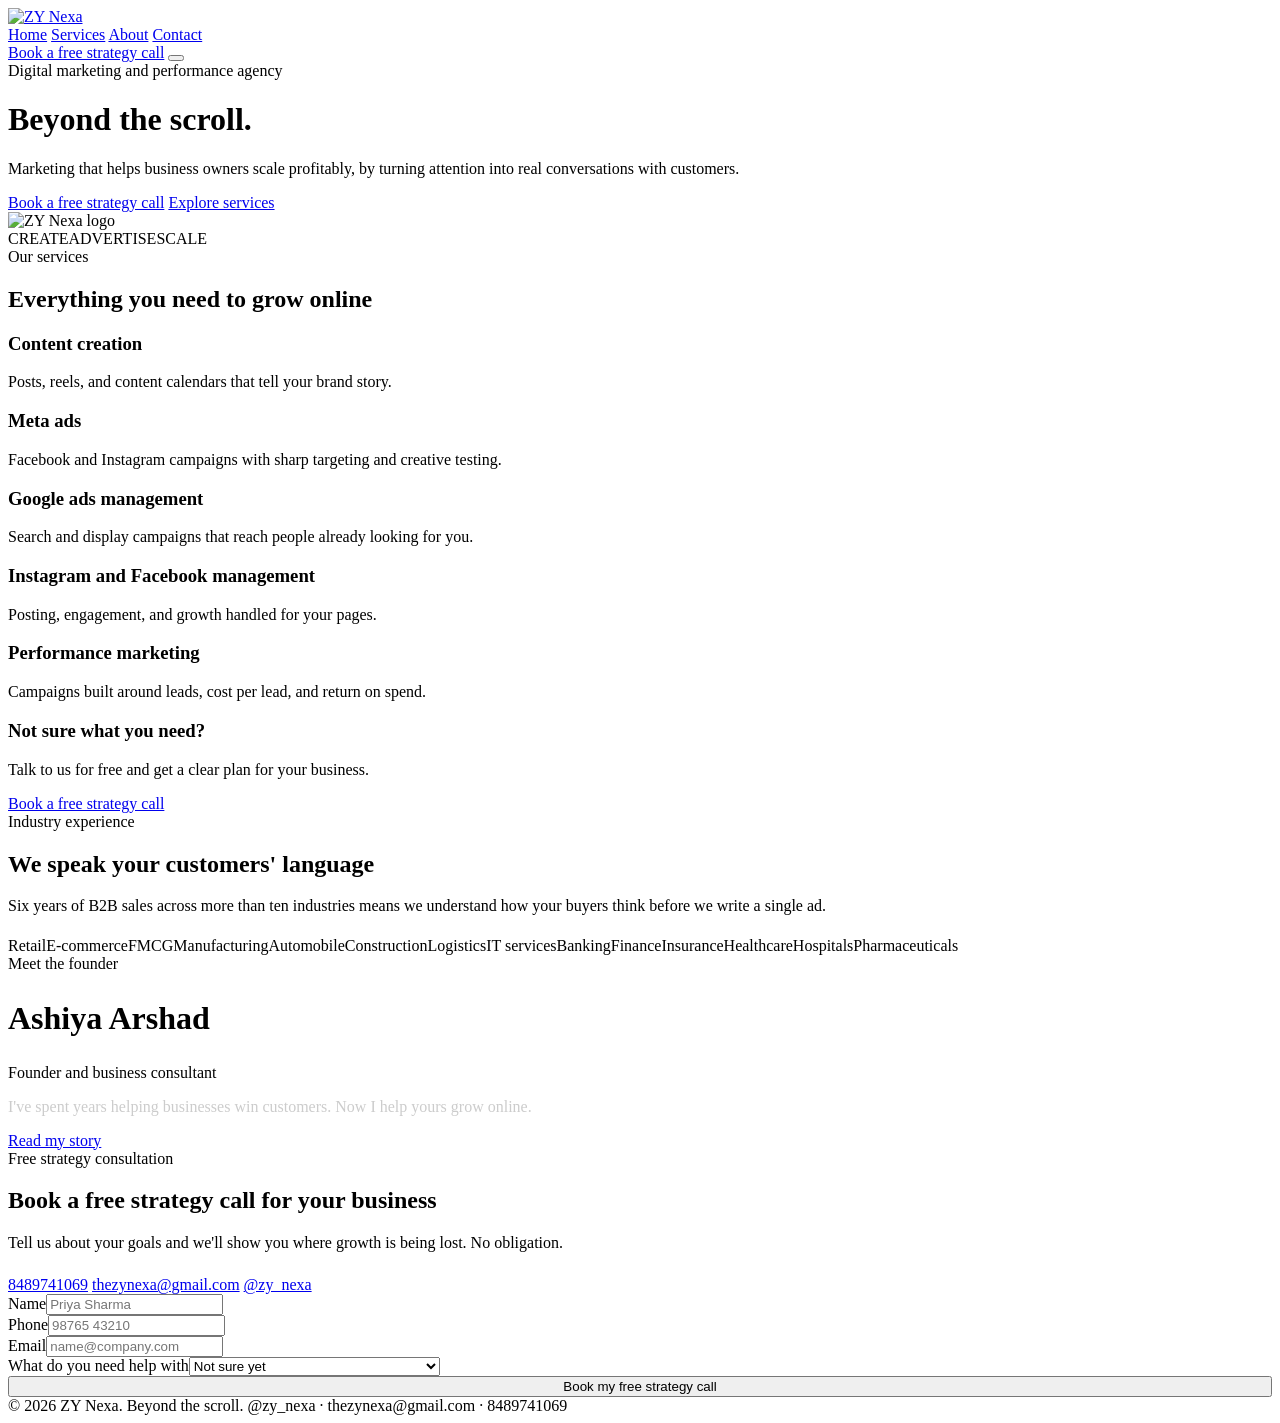
==== index.html @ 35b95df3 "Add files via upload" ====
<!DOCTYPE html>
<html lang="en">
<head>
<meta charset="utf-8">
<meta name="viewport" content="width=device-width, initial-scale=1">
<title>ZY Nexa | Beyond the scroll</title>
<meta name="description" content="ZY Nexa helps business owners scale profitably with content creation, Meta ads, Google ads, and performance marketing. Book a free strategy call.">
<link rel="icon" type="image/png" href="images/favicon.png">
<link rel="stylesheet" href="css/icons.css">
<link rel="stylesheet" href="css/style.css">
</head>
<body>

<header>
  <div class="wrap nav-row">
    <a href="index.html" class="logo" aria-label="ZY Nexa home"><img src="images/logo.png" alt="ZY Nexa"></a>
    <nav id="nav">
      <a href="index.html" class="on">Home</a>
      <a href="services.html">Services</a>
      <a href="about.html">About</a>
      <a href="contact.html">Contact</a>
    </nav>
    <a href="contact.html" class="btn btn-w hide-m">Book a free strategy call</a>
    <button class="menu" id="menu" aria-label="Menu"><i class="ti ti-menu-2"></i></button>
  </div>
</header>

<main>
  <div class="wrap">
    <div class="hero">
      <div>
        <div class="eyebrow">Digital marketing and performance agency</div>
        <h1>Beyond the scroll.</h1>
        <p class="lead">Marketing that helps business owners scale profitably, by turning attention into real conversations with customers.</p>
        <div class="cta-row">
          <a href="contact.html" class="btn btn-w">Book a free strategy call</a>
          <a href="services.html" class="btn btn-o">Explore services</a>
        </div>
      </div>
      <div class="brand-card">
        <img src="images/logo.png" alt="ZY Nexa logo">
        <div class="row"><span>CREATE</span><span>ADVERTISE</span><span>SCALE</span></div>
      </div>
    </div>
  </div>

  <section class="sec"><div class="wrap">
    <div class="eyebrow">Our services</div>
    <h2>Everything you need to grow online</h2>
    <div class="grid3">
      <div class="card"><i class="ti ti-camera"></i><h3>Content creation</h3><p>Posts, reels, and content calendars that tell your brand story.</p></div>
      <div class="card"><i class="ti ti-brand-meta"></i><h3>Meta ads</h3><p>Facebook and Instagram campaigns with sharp targeting and creative testing.</p></div>
      <div class="card"><i class="ti ti-brand-google"></i><h3>Google ads management</h3><p>Search and display campaigns that reach people already looking for you.</p></div>
      <div class="card"><i class="ti ti-brand-instagram"></i><h3>Instagram and Facebook management</h3><p>Posting, engagement, and growth handled for your pages.</p></div>
      <div class="card"><i class="ti ti-target-arrow"></i><h3>Performance marketing</h3><p>Campaigns built around leads, cost per lead, and return on spend.</p></div>
      <div class="card white"><h3>Not sure what you need?</h3><p>Talk to us for free and get a clear plan for your business.</p><a href="contact.html">Book a free strategy call</a></div>
    </div>
  </div></section>

  <section class="sec"><div class="wrap two">
    <div>
      <div class="eyebrow">Industry experience</div>
      <h2>We speak your customers' language</h2>
      <p class="muted" style="margin-top:18px">Six years of B2B sales across more than ten industries means we understand how your buyers think before we write a single ad.</p>
    </div>
    <div class="tags" style="padding-top:6px"><span class="tag">Retail</span><span class="tag">E-commerce</span><span class="tag">FMCG</span><span class="tag">Manufacturing</span><span class="tag">Automobile</span><span class="tag">Construction</span><span class="tag">Logistics</span><span class="tag">IT services</span><span class="tag">Banking</span><span class="tag">Finance</span><span class="tag">Insurance</span><span class="tag">Healthcare</span><span class="tag">Hospitals</span><span class="tag">Pharmaceuticals</span></div>
  </div></section>

  <section class="sec"><div class="wrap founder">
    <div>
      <div class="eyebrow" style="margin-bottom:8px">Meet the founder</div>
      <h2 style="font-size:32px">Ashiya Arshad</h2>
      <p class="muted">Founder and business consultant</p>
      <p style="margin-top:14px;color:#ccc;max-width:640px">I've spent years helping businesses win customers. Now I help yours grow online.</p>
    </div>
    <a href="about.html" class="btn btn-o">Read my story</a>
  </div></section>

  <section class="sec"><div class="wrap two">
    <div>
      <div class="eyebrow">Free strategy consultation</div>
      <h2>Book a free strategy call for your business</h2>
      <p class="muted" style="margin-top:20px">Tell us about your goals and we'll show you where growth is being lost. No obligation.</p>
      <div class="ci" style="margin-top:24px">
        <a href="tel:+918489741069"><i class="ti ti-phone"></i>8489741069</a>
        <a href="mailto:thezynexa@gmail.com"><i class="ti ti-mail"></i>thezynexa@gmail.com</a>
        <a href="https://instagram.com/zy_nexa" target="_blank" rel="noopener"><i class="ti ti-brand-instagram"></i>@zy_nexa</a>
      </div>
    </div>
    <form class="form lead-form" novalidate>
      <input type="hidden" name="source" value="home">
      <div class="f2"><div><label>Name</label><input name="name" type="text" placeholder="Priya Sharma"><div class="err" data-err="name"></div></div><div><label>Phone</label><input name="phone" type="tel" placeholder="98765 43210"><div class="err" data-err="phone"></div></div></div>
      <div class="f2"><div><label>Email</label><input name="email" type="email" placeholder="name@company.com"><div class="err" data-err="email"></div></div><div><label>What do you need help with</label><select name="service"><option>Not sure yet</option><option>Content creation</option><option>Meta ads</option><option>Google ads management</option><option>Instagram and Facebook management</option><option>Performance marketing</option></select></div></div>
      <button type="submit" class="btn btn-w" style="width:100%" data-label="Book my free strategy call">Book my free strategy call</button>
      <div class="msg"></div>
    </form>
  </div></section>
</main>

<footer><div class="wrap foot">
  <span>&copy; <span id="yr">2026</span> ZY Nexa. Beyond the scroll.</span>
  <span>@zy_nexa &middot; thezynexa@gmail.com &middot; 8489741069</span>
</div></footer>

<script src="js/main.js"></script>
</body>
</html>
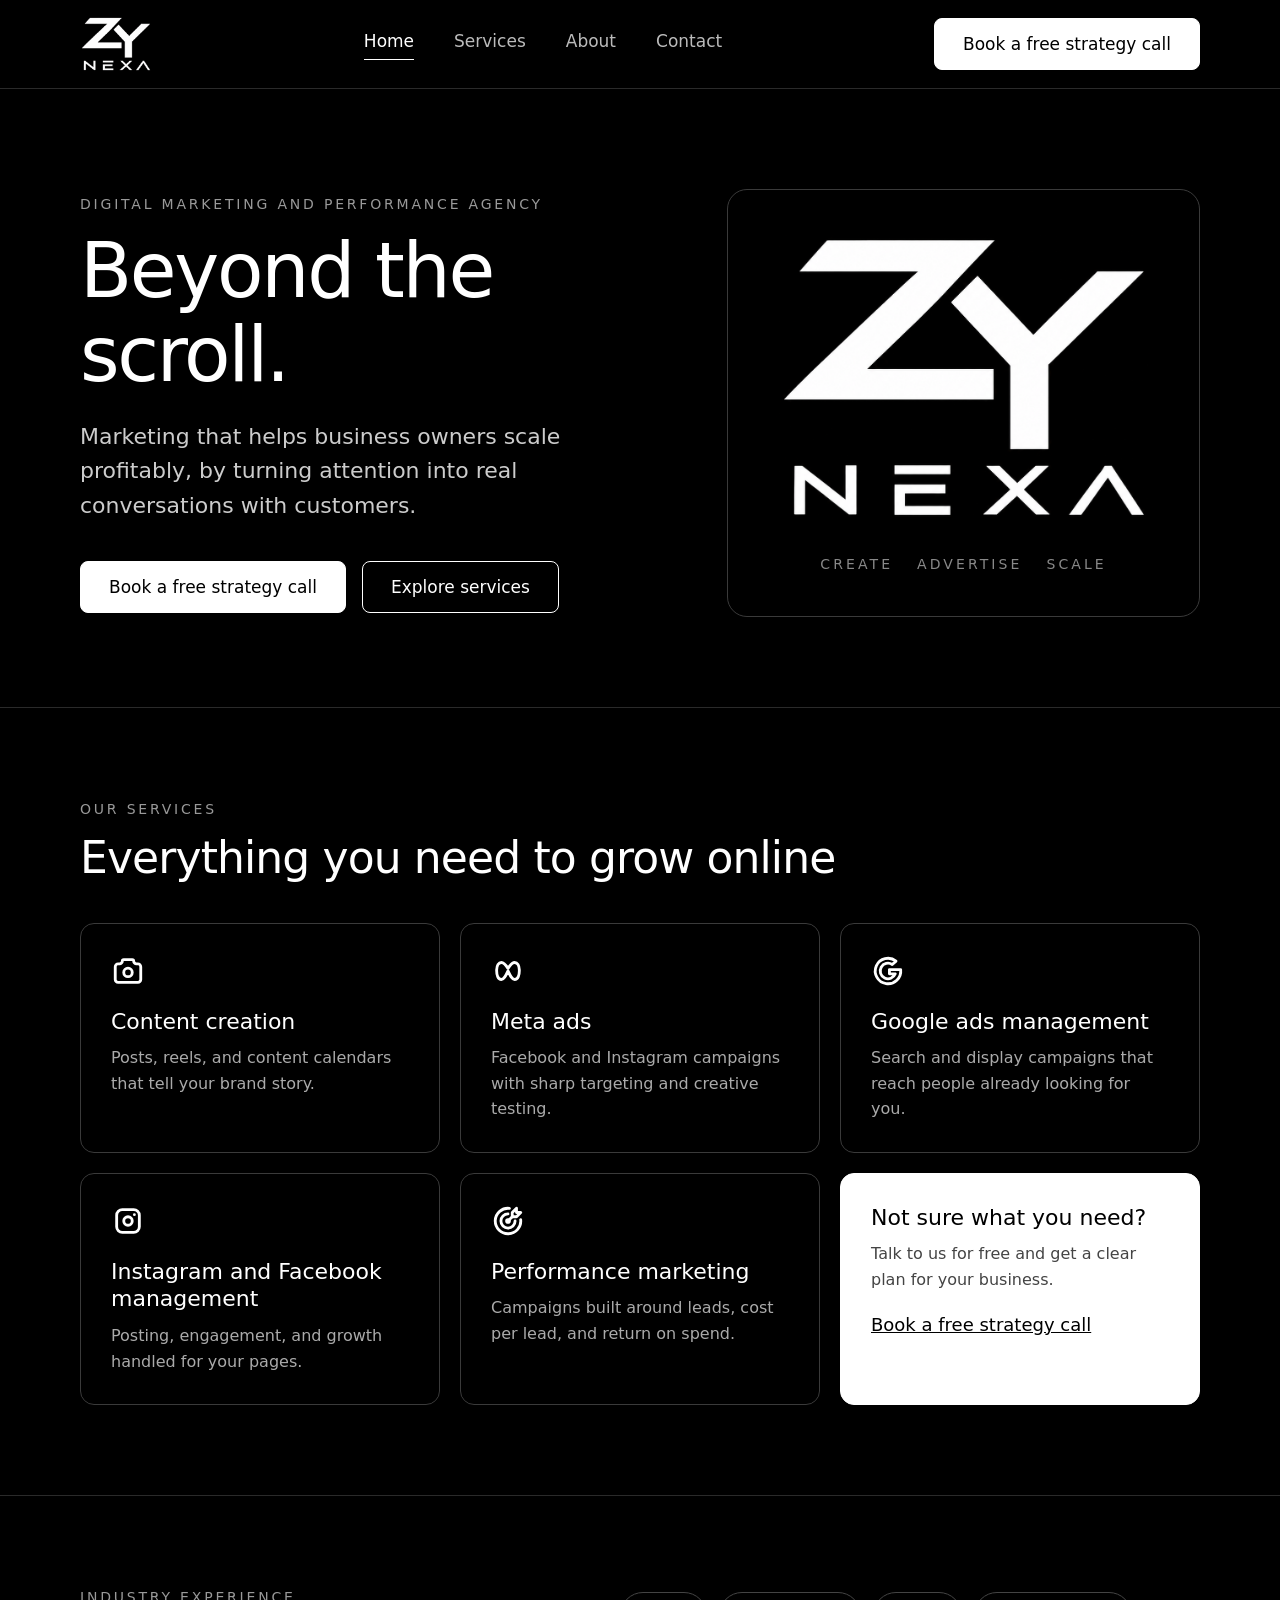
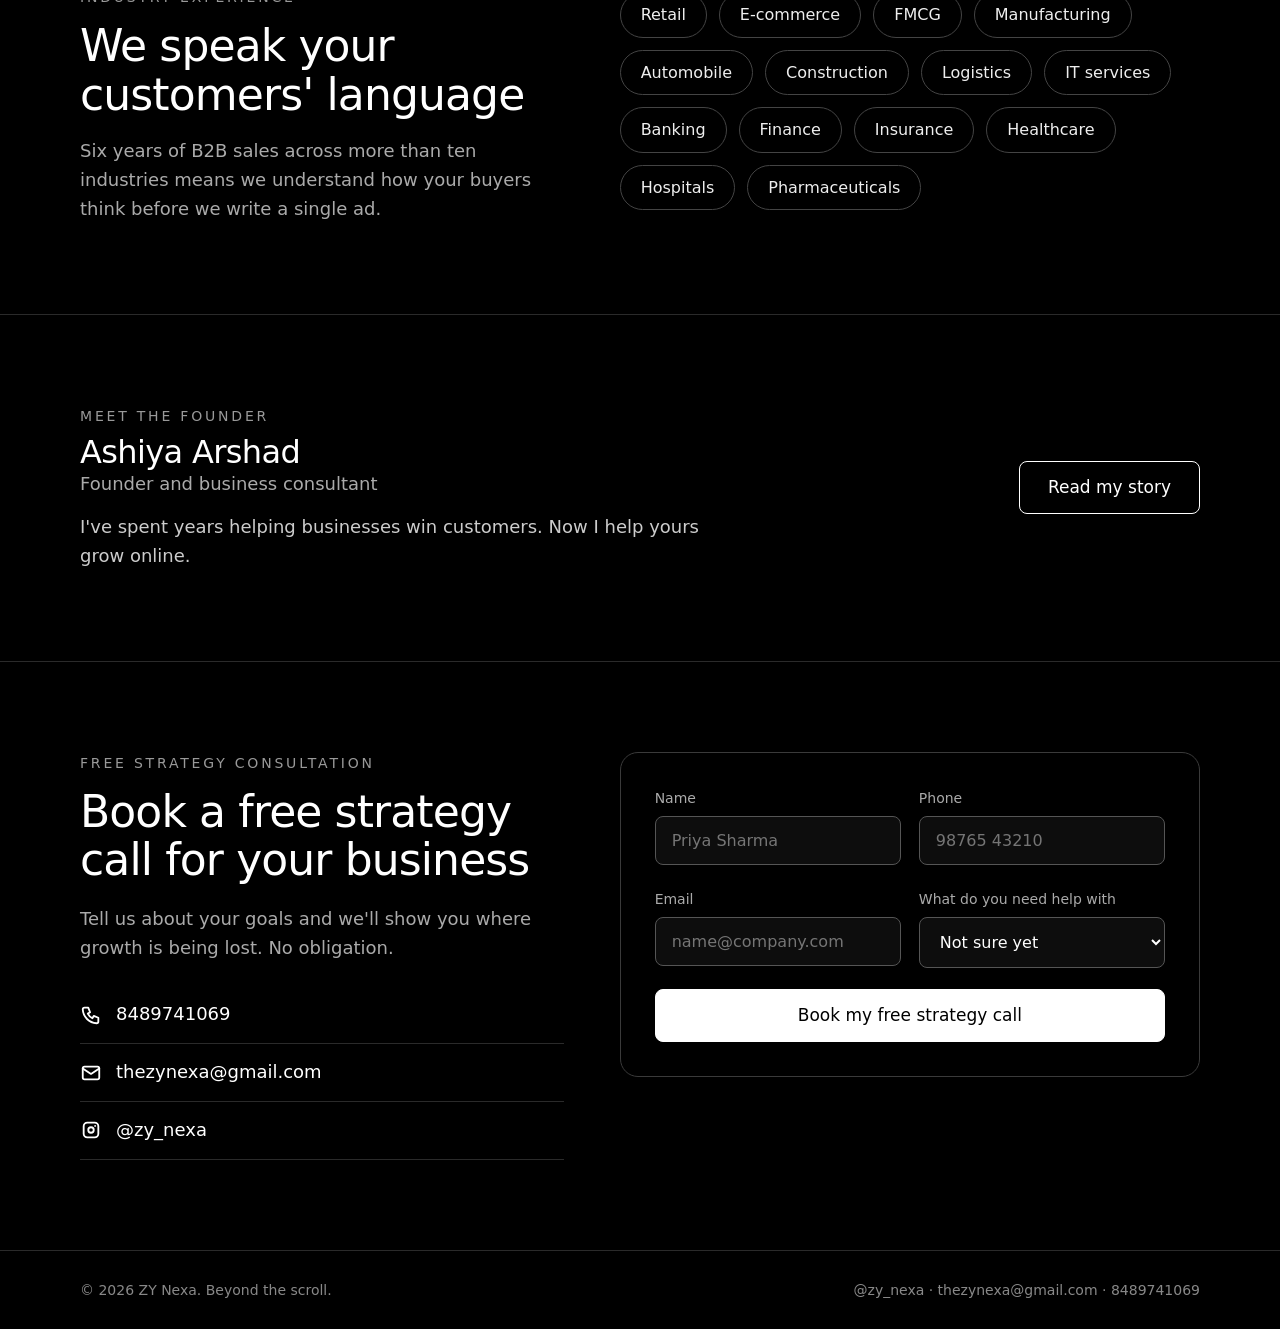
==== commit 3f07023d: "Add files via upload" ====
--- a/index.html
+++ b/index.html
@@ -5,15 +5,15 @@
 <meta name="viewport" content="width=device-width, initial-scale=1">
 <title>ZY Nexa | Beyond the scroll</title>
 <meta name="description" content="ZY Nexa helps business owners scale profitably with content creation, Meta ads, Google ads, and performance marketing. Book a free strategy call.">
-<link rel="icon" type="image/png" href="images/favicon.png">
-<link rel="stylesheet" href="css/icons.css">
-<link rel="stylesheet" href="css/style.css">
+<link rel="icon" type="image/png" href="favicon.png">
+<link rel="stylesheet" href="icons.css">
+<link rel="stylesheet" href="style.css">
 </head>
 <body>
 
 <header>
   <div class="wrap nav-row">
-    <a href="index.html" class="logo" aria-label="ZY Nexa home"><img src="images/logo.png" alt="ZY Nexa"></a>
+    <a href="index.html" class="logo" aria-label="ZY Nexa home"><img src="logo.png" alt="ZY Nexa"></a>
     <nav id="nav">
       <a href="index.html" class="on">Home</a>
       <a href="services.html">Services</a>
@@ -38,7 +38,7 @@
         </div>
       </div>
       <div class="brand-card">
-        <img src="images/logo.png" alt="ZY Nexa logo">
+        <img src="logo.png" alt="ZY Nexa logo">
         <div class="row"><span>CREATE</span><span>ADVERTISE</span><span>SCALE</span></div>
       </div>
     </div>
@@ -102,6 +102,6 @@
   <span>@zy_nexa &middot; thezynexa@gmail.com &middot; 8489741069</span>
 </div></footer>
 
-<script src="js/main.js"></script>
+<script src="main.js"></script>
 </body>
 </html>
--- a/icons.css
+++ b/icons.css
@@ -0,0 +1,15 @@
+/* ZY Nexa icons: line icons drawn as CSS masks, no external files needed */
+.ti{display:inline-block;width:1em;height:1em;vertical-align:-.125em;background-color:currentColor;-webkit-mask:var(--i) center/contain no-repeat;mask:var(--i) center/contain no-repeat;flex-shrink:0}
+.ti-check{--i:url("data:image/svg+xml,%3Csvg%20xmlns%3D%22http%3A//www.w3.org/2000/svg%22%20viewBox%3D%220%200%2024%2024%22%20fill%3D%22none%22%20stroke%3D%22%23000%22%20stroke-width%3D%222%22%20stroke-linecap%3D%22round%22%20stroke-linejoin%3D%22round%22%3E%3Cpath%20d%3D%22M5%2012l5%205l10%20-10%22/%3E%3C/svg%3E")}
+.ti-menu-2{--i:url("data:image/svg+xml,%3Csvg%20xmlns%3D%22http%3A//www.w3.org/2000/svg%22%20viewBox%3D%220%200%2024%2024%22%20fill%3D%22none%22%20stroke%3D%22%23000%22%20stroke-width%3D%222%22%20stroke-linecap%3D%22round%22%20stroke-linejoin%3D%22round%22%3E%3Cpath%20d%3D%22M4%206h16M4%2012h16M4%2018h16%22/%3E%3C/svg%3E")}
+.ti-phone{--i:url("data:image/svg+xml,%3Csvg%20xmlns%3D%22http%3A//www.w3.org/2000/svg%22%20viewBox%3D%220%200%2024%2024%22%20fill%3D%22none%22%20stroke%3D%22%23000%22%20stroke-width%3D%222%22%20stroke-linecap%3D%22round%22%20stroke-linejoin%3D%22round%22%3E%3Cpath%20d%3D%22M5%204h4l2%205l-2.5%201.5a11%2011%200%200%200%205%205l1.5%20-2.5l5%202v4a2%202%200%200%201%20-2%202a16%2016%200%200%201%20-15%20-15a2%202%200%200%201%202%20-2%22/%3E%3C/svg%3E")}
+.ti-mail{--i:url("data:image/svg+xml,%3Csvg%20xmlns%3D%22http%3A//www.w3.org/2000/svg%22%20viewBox%3D%220%200%2024%2024%22%20fill%3D%22none%22%20stroke%3D%22%23000%22%20stroke-width%3D%222%22%20stroke-linecap%3D%22round%22%20stroke-linejoin%3D%22round%22%3E%3Crect%20x%3D%223%22%20y%3D%225%22%20width%3D%2218%22%20height%3D%2214%22%20rx%3D%222%22/%3E%3Cpath%20d%3D%22M3%207l9%206l9%20-6%22/%3E%3C/svg%3E")}
+.ti-camera{--i:url("data:image/svg+xml,%3Csvg%20xmlns%3D%22http%3A//www.w3.org/2000/svg%22%20viewBox%3D%220%200%2024%2024%22%20fill%3D%22none%22%20stroke%3D%22%23000%22%20stroke-width%3D%222%22%20stroke-linecap%3D%22round%22%20stroke-linejoin%3D%22round%22%3E%3Cpath%20d%3D%22M5%207h1a2%202%200%200%200%202%20-2a1%201%200%200%201%201%20-1h6a1%201%200%200%201%201%201a2%202%200%200%200%202%202h1a2%202%200%200%201%202%202v9a2%202%200%200%201%20-2%202h-14a2%202%200%200%201%20-2%20-2v-9a2%202%200%200%201%202%20-2%22/%3E%3Ccircle%20cx%3D%2212%22%20cy%3D%2213%22%20r%3D%223%22/%3E%3C/svg%3E")}
+.ti-bulb{--i:url("data:image/svg+xml,%3Csvg%20xmlns%3D%22http%3A//www.w3.org/2000/svg%22%20viewBox%3D%220%200%2024%2024%22%20fill%3D%22none%22%20stroke%3D%22%23000%22%20stroke-width%3D%222%22%20stroke-linecap%3D%22round%22%20stroke-linejoin%3D%22round%22%3E%3Cpath%20d%3D%22M3%2012h1m8%20-9v1m8%208h1m-15.4%20-6.4l.7%20.7m12.1%20-.7l-.7%20.7%22/%3E%3Cpath%20d%3D%22M9%2016a5%205%200%201%201%206%200a3.5%203.5%200%200%200%20-1%203a2%202%200%200%201%20-4%200a3.5%203.5%200%200%200%20-1%20-3%22/%3E%3Cpath%20d%3D%22M9.7%2017h4.6%22/%3E%3C/svg%3E")}
+.ti-chart-line{--i:url("data:image/svg+xml,%3Csvg%20xmlns%3D%22http%3A//www.w3.org/2000/svg%22%20viewBox%3D%220%200%2024%2024%22%20fill%3D%22none%22%20stroke%3D%22%23000%22%20stroke-width%3D%222%22%20stroke-linecap%3D%22round%22%20stroke-linejoin%3D%22round%22%3E%3Cpath%20d%3D%22M4%2019h16%22/%3E%3Cpath%20d%3D%22M4%2015l4%20-6l4%202l4%20-5l4%204%22/%3E%3C/svg%3E")}
+.ti-users{--i:url("data:image/svg+xml,%3Csvg%20xmlns%3D%22http%3A//www.w3.org/2000/svg%22%20viewBox%3D%220%200%2024%2024%22%20fill%3D%22none%22%20stroke%3D%22%23000%22%20stroke-width%3D%222%22%20stroke-linecap%3D%22round%22%20stroke-linejoin%3D%22round%22%3E%3Ccircle%20cx%3D%229%22%20cy%3D%227%22%20r%3D%224%22/%3E%3Cpath%20d%3D%22M3%2021v-2a4%204%200%200%201%204%20-4h4a4%204%200%200%201%204%204v2%22/%3E%3Cpath%20d%3D%22M16%203.13a4%204%200%200%201%200%207.75%22/%3E%3Cpath%20d%3D%22M21%2021v-2a4%204%200%200%200%20-3%20-3.85%22/%3E%3C/svg%3E")}
+.ti-target-arrow{--i:url("data:image/svg+xml,%3Csvg%20xmlns%3D%22http%3A//www.w3.org/2000/svg%22%20viewBox%3D%220%200%2024%2024%22%20fill%3D%22none%22%20stroke%3D%22%23000%22%20stroke-width%3D%222%22%20stroke-linecap%3D%22round%22%20stroke-linejoin%3D%22round%22%3E%3Ccircle%20cx%3D%2212%22%20cy%3D%2212%22%20r%3D%221%22/%3E%3Cpath%20d%3D%22M12%207a5%205%200%201%200%205%205%22/%3E%3Cpath%20d%3D%22M13%203.055a9%209%200%201%200%207.941%207.945%22/%3E%3Cpath%20d%3D%22M15%206v3h3l3%20-3h-3v-3z%22/%3E%3Cpath%20d%3D%22M15%209l-3%203%22/%3E%3C/svg%3E")}
+.ti-brand-instagram{--i:url("data:image/svg+xml,%3Csvg%20xmlns%3D%22http%3A//www.w3.org/2000/svg%22%20viewBox%3D%220%200%2024%2024%22%20fill%3D%22none%22%20stroke%3D%22%23000%22%20stroke-width%3D%222%22%20stroke-linecap%3D%22round%22%20stroke-linejoin%3D%22round%22%3E%3Crect%20x%3D%224%22%20y%3D%224%22%20width%3D%2216%22%20height%3D%2216%22%20rx%3D%224%22/%3E%3Ccircle%20cx%3D%2212%22%20cy%3D%2212%22%20r%3D%223%22/%3E%3Cpath%20d%3D%22M16.5%207.5v.01%22/%3E%3C/svg%3E")}
+.ti-brand-whatsapp{--i:url("data:image/svg+xml,%3Csvg%20xmlns%3D%22http%3A//www.w3.org/2000/svg%22%20viewBox%3D%220%200%2024%2024%22%20fill%3D%22none%22%20stroke%3D%22%23000%22%20stroke-width%3D%222%22%20stroke-linecap%3D%22round%22%20stroke-linejoin%3D%22round%22%3E%3Cpath%20d%3D%22M3%2021l1.65%20-3.8a9%209%200%201%201%203.4%202.9l-5.05%20.9%22/%3E%3Cpath%20d%3D%22M9%2010a.5%20.5%200%200%200%201%200v-1a.5%20.5%200%200%200%20-1%200v1a5%205%200%200%200%205%205h1a.5%20.5%200%200%200%200%20-1h-1a.5%20.5%200%200%200%200%201%22/%3E%3C/svg%3E")}
+.ti-brand-google{--i:url("data:image/svg+xml,%3Csvg%20xmlns%3D%22http%3A//www.w3.org/2000/svg%22%20viewBox%3D%220%200%2024%2024%22%20fill%3D%22none%22%20stroke%3D%22%23000%22%20stroke-width%3D%222%22%20stroke-linecap%3D%22round%22%20stroke-linejoin%3D%22round%22%3E%3Cpath%20d%3D%22M20.945%2011a9%209%200%201%201%20-3.284%20-5.997l-2.655%202.392a5.5%205.5%200%201%200%202.119%206.605h-4.125v-3h7.945z%22/%3E%3C/svg%3E")}
+.ti-brand-meta{--i:url("data:image/svg+xml,%3Csvg%20xmlns%3D%22http%3A//www.w3.org/2000/svg%22%20viewBox%3D%220%200%2024%2024%22%20fill%3D%22none%22%20stroke%3D%22%23000%22%20stroke-width%3D%222%22%20stroke-linecap%3D%22round%22%20stroke-linejoin%3D%22round%22%3E%3Cpath%20d%3D%22M12%2010.174c1.766%20-2.784%203.315%20-4.174%204.648%20-4.174c2%200%203.263%202.213%203.352%205.217c.106%203.546%20-.906%206.783%20-3.352%206.783c-1.766%200%20-2.873%20-2.124%20-4.648%20-6.04c-1.775%203.916%20-2.882%206.04%20-4.648%206.04c-2.446%200%20-3.458%20-3.237%20-3.352%20-6.783c.089%20-3.004%201.352%20-5.217%203.352%20-5.217c1.333%200%202.882%201.39%204.648%204.174z%22/%3E%3C/svg%3E")}
--- a/style.css
+++ b/style.css
@@ -0,0 +1,119 @@
+/* ZY Nexa - black and white theme */
+*{box-sizing:border-box;margin:0;padding:0}
+html{scroll-behavior:smooth}
+body{background:#000;color:#fff;font-size:18px;line-height:1.6;font-family:Inter,system-ui,-apple-system,"Segoe UI",Roboto,sans-serif;-webkit-font-smoothing:antialiased}
+a{color:inherit;text-decoration:none}
+img{max-width:100%;display:block}
+ul{list-style:none}
+h1,h2,h3{font-weight:500;line-height:1.1;letter-spacing:-.02em}
+h1{font-size:76px;letter-spacing:-.03em}
+h2{font-size:44px}
+h3{font-size:22px;letter-spacing:0;line-height:1.25}
+.wrap{max-width:1200px;margin:0 auto;padding:0 40px}
+.sec{padding:90px 0;border-top:1px solid #2a2a2a}
+.eyebrow{font-size:14px;letter-spacing:.2em;text-transform:uppercase;color:#999;margin-bottom:14px}
+.lead{font-size:22px;color:#ccc;line-height:1.55}
+.muted{color:#aaa}
+.center{text-align:center}
+
+/* header */
+header{position:sticky;top:0;z-index:10;background:rgba(0,0,0,.94);border-bottom:1px solid #2a2a2a}
+.nav-row{display:flex;align-items:center;justify-content:space-between;gap:24px;height:88px}
+.logo img{height:56px;width:auto}
+nav{display:flex;gap:40px;font-size:17px}
+nav a{color:#bbb;padding-bottom:4px;border-bottom:1px solid transparent}
+nav a.on,nav a:hover{color:#fff;border-bottom-color:#fff}
+.menu{display:none;background:none;border:1px solid #444;color:#fff;border-radius:8px;padding:8px 10px;font-size:22px;cursor:pointer}
+
+/* buttons */
+.btn{display:inline-block;padding:15px 28px;border-radius:8px;font-size:17px;font-weight:500;font-family:inherit;line-height:1.2;border:1px solid #fff;cursor:pointer;transition:background .15s}
+.btn-w{background:#fff;color:#000}
+.btn-w:hover{background:#ddd}
+.btn-o{background:transparent;color:#fff}
+.btn-o:hover{background:#1a1a1a}
+.btn:disabled{opacity:.6;cursor:wait}
+
+/* hero */
+.hero{display:grid;grid-template-columns:1.25fr 1fr;gap:56px;align-items:center;padding:100px 0 90px}
+.hero .lead{margin-top:24px;max-width:560px}
+.cta-row{display:flex;gap:16px;flex-wrap:wrap;margin-top:38px}
+.brand-card{border:1px solid #3a3a3a;border-radius:20px;padding:40px;text-align:center}
+.brand-card img{width:100%;max-width:380px;margin:0 auto}
+.brand-card .row{display:flex;justify-content:center;gap:24px;margin-top:28px;font-size:14px;letter-spacing:.22em;color:#888;flex-wrap:wrap}
+
+/* grids and cards */
+.grid3{display:grid;grid-template-columns:repeat(3,1fr);gap:20px;margin-top:40px}
+.grid4{display:grid;grid-template-columns:repeat(4,1fr);gap:16px;margin-top:30px}
+.card{border:1px solid #3a3a3a;border-radius:14px;padding:30px;transition:border-color .15s}
+.card:hover{border-color:#fff}
+.card i{font-size:34px;display:block;margin-bottom:20px}
+.card p{font-size:16px;color:#aaa;margin-top:10px}
+.card.white{background:#fff;border-color:#fff;color:#000}
+.card.white h3{color:#000}
+.card.white p{color:#444}
+.card.white a{display:inline-block;margin-top:18px;font-weight:500;text-decoration:underline}
+.stat{font-size:34px;font-weight:500}
+.two{display:grid;grid-template-columns:1fr 1.2fr;gap:56px;align-items:start}
+.contact-two{grid-template-columns:1fr 1.1fr}
+.tags{display:flex;flex-wrap:wrap;gap:12px}
+.tag{font-size:16px;border:1px solid #444;border-radius:30px;padding:9px 20px;color:#eee}
+
+/* founder strip */
+.founder{display:grid;grid-template-columns:1fr auto;gap:40px;align-items:center}
+
+/* services */
+.svcs{margin-top:20px}
+.svc{display:grid;grid-template-columns:1.1fr 1fr;gap:56px;padding:44px 0;border-bottom:1px solid #2a2a2a}
+.svc:last-child{border-bottom:none}
+.svc .n{font-size:14px;color:#888;letter-spacing:.14em}
+.svc h3{font-size:30px;margin:10px 0 12px}
+.svc li{font-size:17px;color:#ccc;padding:10px 0;border-bottom:1px solid #2a2a2a;display:flex;gap:12px}
+.svc .btn{margin-top:22px}
+
+/* forms */
+.form{border:1px solid #3a3a3a;border-radius:18px;padding:34px}
+.f2{display:grid;grid-template-columns:1fr 1fr;gap:18px;margin-bottom:18px}
+.form label{display:block;font-size:14px;color:#aaa;margin-bottom:7px}
+.form input,.form select,.form textarea{width:100%;background:#0d0d0d;color:#fff;border:1px solid #555;border-radius:8px;padding:14px 16px;font-size:16px;font-family:inherit;color-scheme:dark}
+.form input:focus,.form select:focus,.form textarea:focus{outline:none;border-color:#fff}
+.err{font-size:14px;margin-top:5px;text-decoration:underline}
+.msg{display:none;margin-top:16px;font-size:15px;border:1px solid #fff;border-radius:8px;padding:14px 16px}
+.msg.ok,.msg.bad{display:block}
+
+/* contact details */
+.ci a{display:flex;gap:14px;padding:14px 0;border-bottom:1px solid #2a2a2a;align-items:center}
+.ci i{font-size:22px}
+.steps li{display:flex;gap:14px;padding:12px 0;font-size:17px;color:#ccc}
+.steps b{color:#888;font-weight:500;min-width:26px}
+
+/* footer */
+footer{border-top:1px solid #2a2a2a;padding:28px 0;font-size:14px;color:#888}
+.foot{display:flex;justify-content:space-between;gap:12px;flex-wrap:wrap}
+
+/* about page */
+.about-intro{max-width:1000px;padding-top:90px;padding-bottom:90px}
+.about-intro h1{font-size:68px}
+.about-intro .role{color:#bbb;margin-top:14px;letter-spacing:.04em}
+.about-intro .lead{margin-top:28px;max-width:720px;color:#ddd;font-size:26px}
+.narrow{max-width:820px}
+
+@media(max-width:860px){
+  .wrap{padding:0 22px}
+  h1,.about-intro h1{font-size:46px}
+  h2{font-size:32px}
+  .lead,.about-intro .lead{font-size:19px}
+  .sec{padding:60px 0}
+  .hero,.two,.contact-two,.svc,.founder{grid-template-columns:1fr;gap:32px}
+  .hero{padding:60px 0}
+  .grid3{grid-template-columns:1fr}
+  .grid4{grid-template-columns:repeat(2,minmax(0,1fr))}
+  .card{padding:22px}
+  .stat{font-size:26px;overflow-wrap:anywhere}
+  .f2{grid-template-columns:1fr}
+  .about-intro{padding-top:60px;padding-bottom:60px}
+  .hide-m{display:none}
+  .menu{display:block}
+  .logo img{height:46px}
+  nav{display:none;position:absolute;top:88px;left:0;right:0;background:#000;flex-direction:column;gap:18px;padding:22px;border-bottom:1px solid #2a2a2a}
+  nav.open{display:flex}
+}
